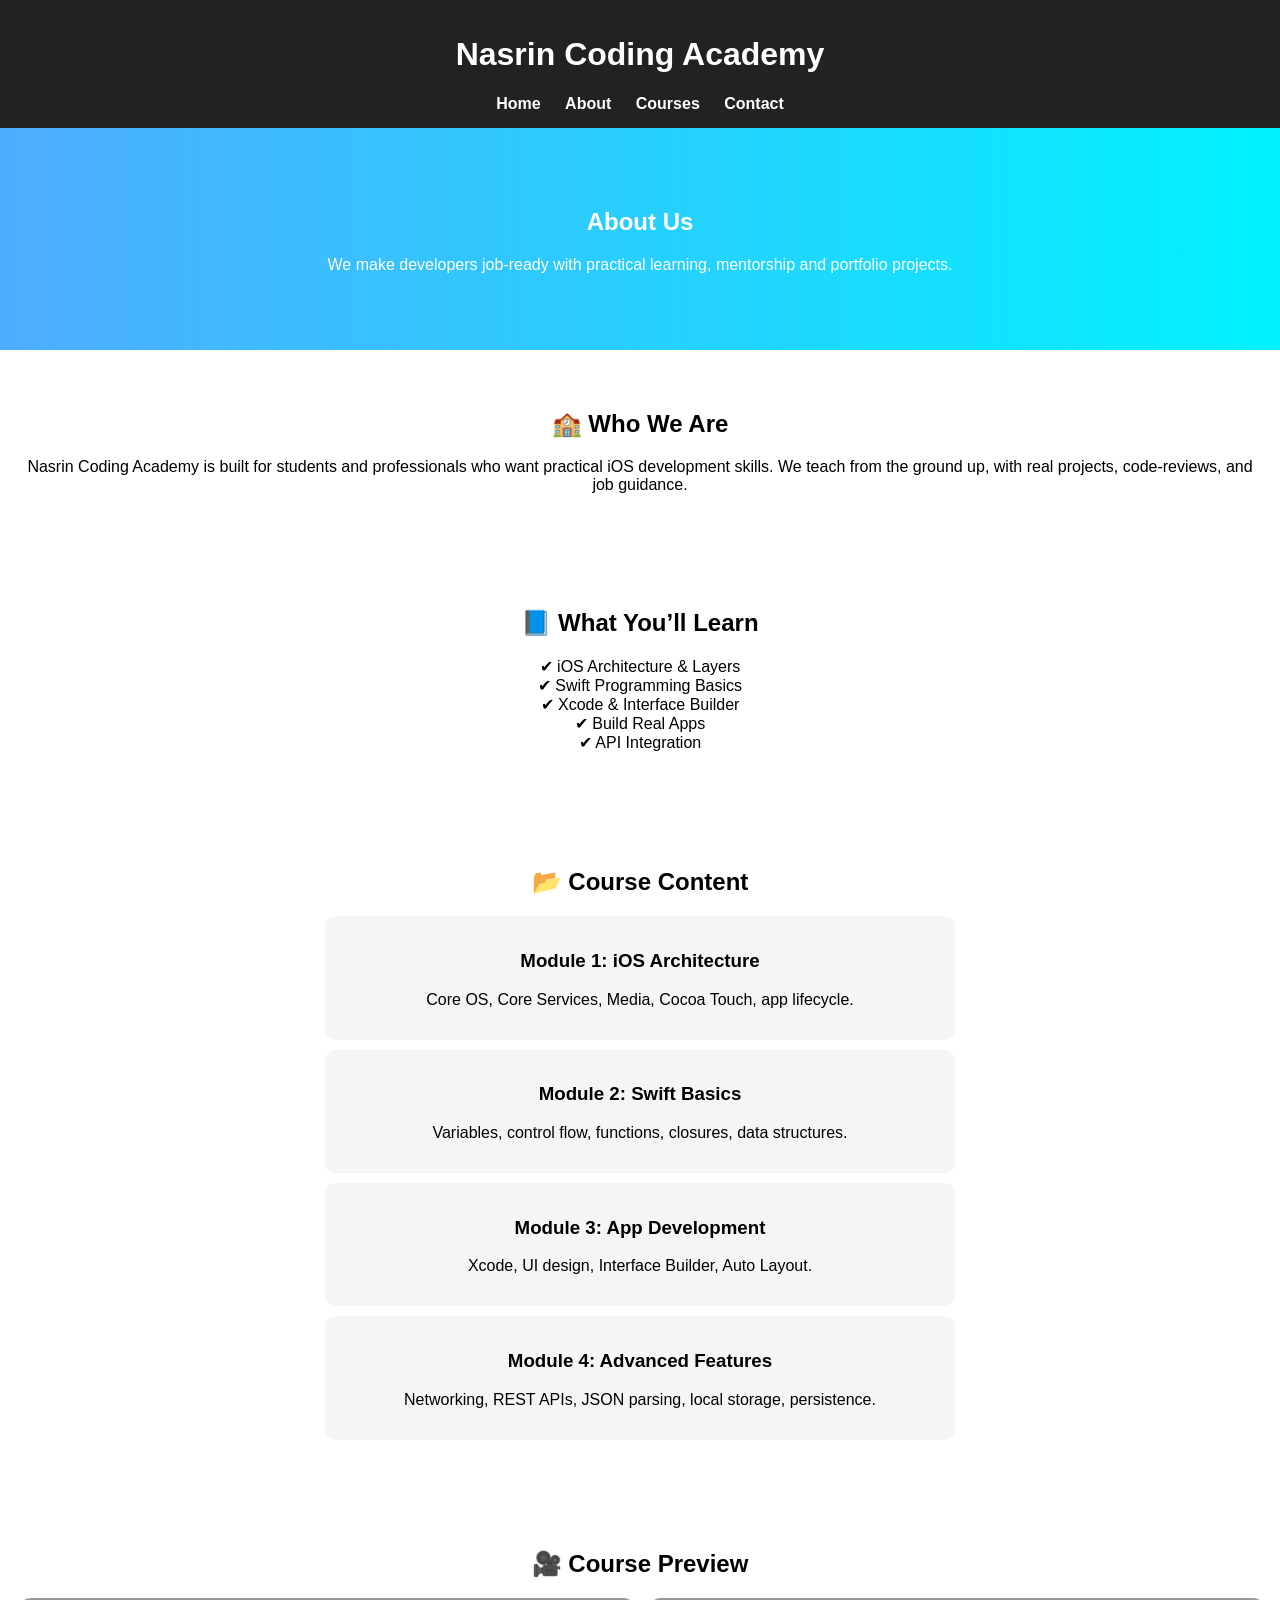
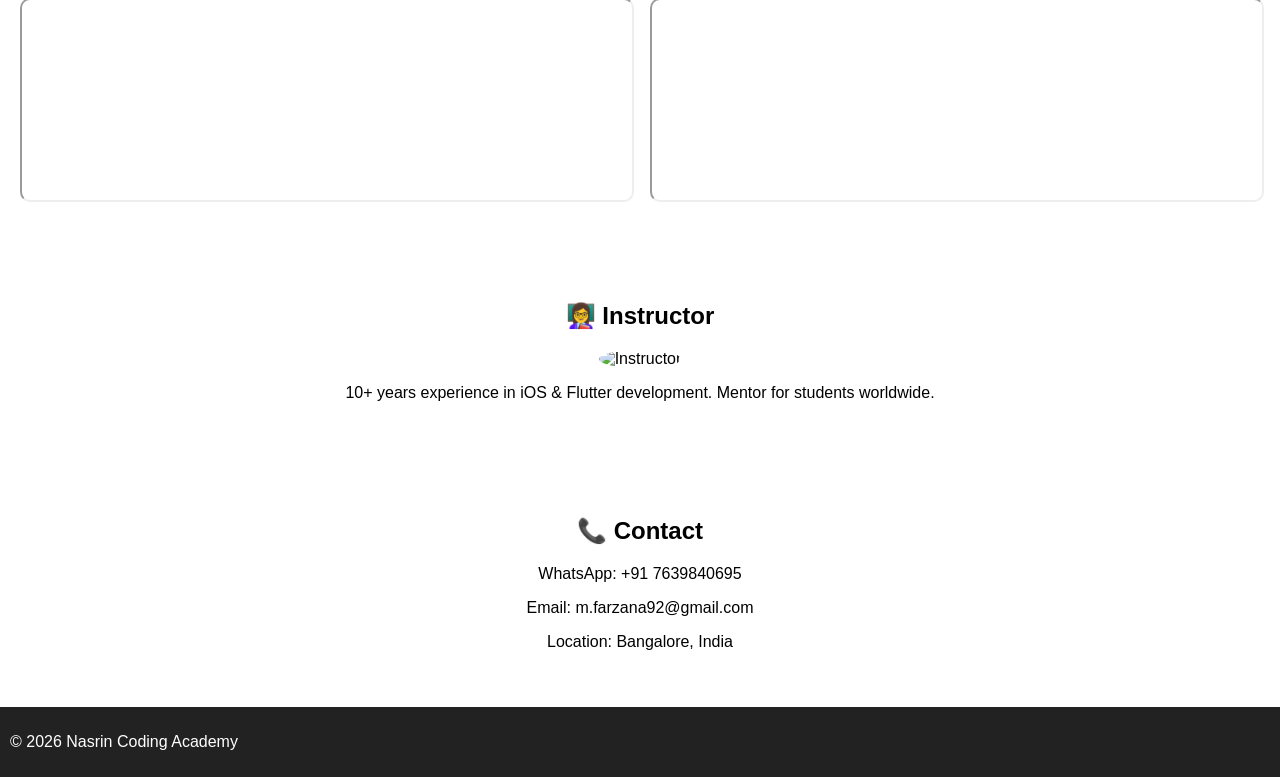
==== about.html @ e3403a39 "Add standard multi-page site structure for Nasrin Coding Academy" ====
<!DOCTYPE html>
<html lang="en">
<head>
    <meta charset="UTF-8">
    <meta name="viewport" content="width=device-width, initial-scale=1.0">
    <title>About - Nasrin Coding Academy</title>
    <link rel="stylesheet" href="style.css">
</head>
<body>
<header>
    <h1>Nasrin Coding Academy</h1>
    <nav>
        <a href="index.html">Home</a>
        <a href="about.html" class="active">About</a>
        <a href="courses.html">Courses</a>
        <a href="contact.html">Contact</a>
    </nav>
</header>
<section class="hero">
    <h2>About Us</h2>
    <p>We make developers job-ready with practical learning, mentorship and portfolio projects.</p>
</section>
<section id="about">
    <h2>🏫 Who We Are</h2>
    <p>Nasrin Coding Academy is built for students and professionals who want practical iOS development skills. We teach from the ground up, with real projects, code-reviews, and job guidance.</p>
</section>
<section id="learn">
    <h2>📘 What You’ll Learn</h2>
    <ul>
        <li>✔ iOS Architecture & Layers</li>
        <li>✔ Swift Programming Basics</li>
        <li>✔ Xcode & Interface Builder</li>
        <li>✔ Build Real Apps</li>
        <li>✔ API Integration</li>
    </ul>
</section>
<section id="content">
    <h2>📂 Course Content</h2>
    <div class="content-card">
        <h3>Module 1: iOS Architecture</h3>
        <p>Core OS, Core Services, Media, Cocoa Touch, app lifecycle.</p>
    </div>
    <div class="content-card">
        <h3>Module 2: Swift Basics</h3>
        <p>Variables, control flow, functions, closures, data structures.</p>
    </div>
    <div class="content-card">
        <h3>Module 3: App Development</h3>
        <p>Xcode, UI design, Interface Builder, Auto Layout.</p>
    </div>
    <div class="content-card">
        <h3>Module 4: Advanced Features</h3>
        <p>Networking, REST APIs, JSON parsing, local storage, persistence.</p>
    </div>
</section>
<section id="videos">
    <h2>🎥 Course Preview</h2>
    <div class="video-grid">
        <iframe src="https://www.youtube.com/embed/q-85HjGpsPM" allowfullscreen></iframe>
        <iframe src="https://www.youtube.com/embed/q-85HjGpsPM" allowfullscreen></iframe>
    </div>
</section>
<section id="instructor">
    <h2>👩‍🏫 Instructor</h2>
    <img src="profile.jpg" alt="Instructor" class="profile-img">
    <p>10+ years experience in iOS & Flutter development. Mentor for students worldwide.</p>
</section>
<section id="contact">
    <h2>📞 Contact</h2>
    <p>WhatsApp: +91 7639840695</p>
    <p>Email: m.farzana92@gmail.com</p>
    <p>Location: Bangalore, India</p>
</section>
<footer>
    <p>© 2026 Nasrin Coding Academy</p>
</footer>
<script src="script.js"></script>
</body>
</html>
---- style.css ----
body {
    margin: 0;
    font-family: Arial, sans-serif;
}

/* HEADER */
header {
    background: #222;
    color: #fff;
    padding: 15px;
    text-align: center;
}

nav a {
    margin: 0 10px;
    color: #fff;
    text-decoration: none;
    font-weight: 600;
}

nav a.active {
    text-decoration: underline;
    color: #ffd500;
}

/* HERO */
.hero {
    background: linear-gradient(to right, #4facfe, #00f2fe);
    color: white;
    text-align: center;
    padding: 60px 20px;
}

.hero button {
    padding: 10px 20px;
    border: none;
    background: white;
    color: #333;
    border-radius: 5px;
    cursor: pointer;
}

/* SECTIONS */
section {
    padding: 40px 20px;
    text-align: center;
}

/* LEARN */
#learn ul {
    list-style: none;
    padding: 0;
}

/* CONTENT */
.content-card {
    background: #f5f5f5;
    margin: 10px auto;
    padding: 15px;
    border-radius: 10px;
    max-width: 600px;
}

/* VIDEOS */
.video-grid {
    display: grid;
    grid-template-columns: repeat(auto-fit, minmax(300px, 1fr));
    gap: 20px;
}

.video-grid iframe {
    width: 100%;
    height: 200px;
    border-radius: 10px;
}

/* PROFILE */
.profile-img {
    width: 120px;
    border-radius: 50%;
}

/* FOOTER */
footer {
    background: #222;
    color: white;
    padding: 10px;
}
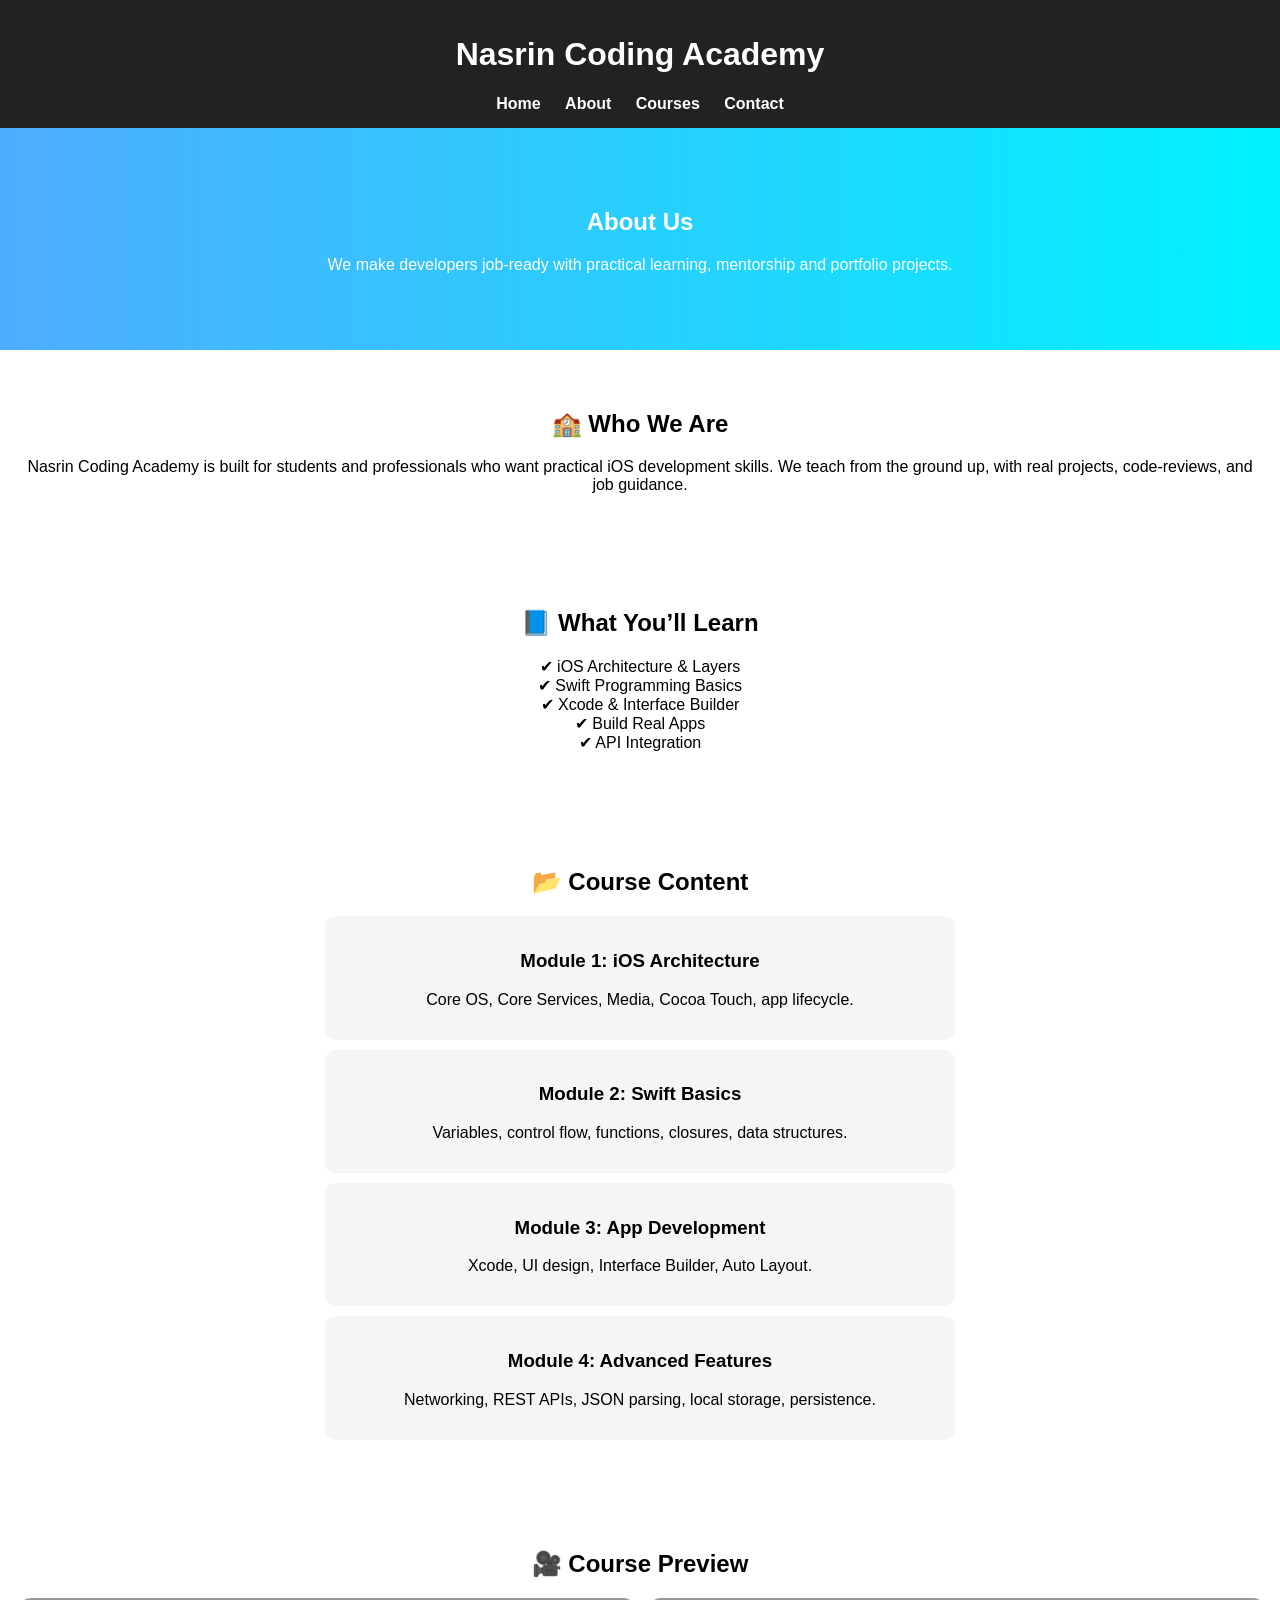
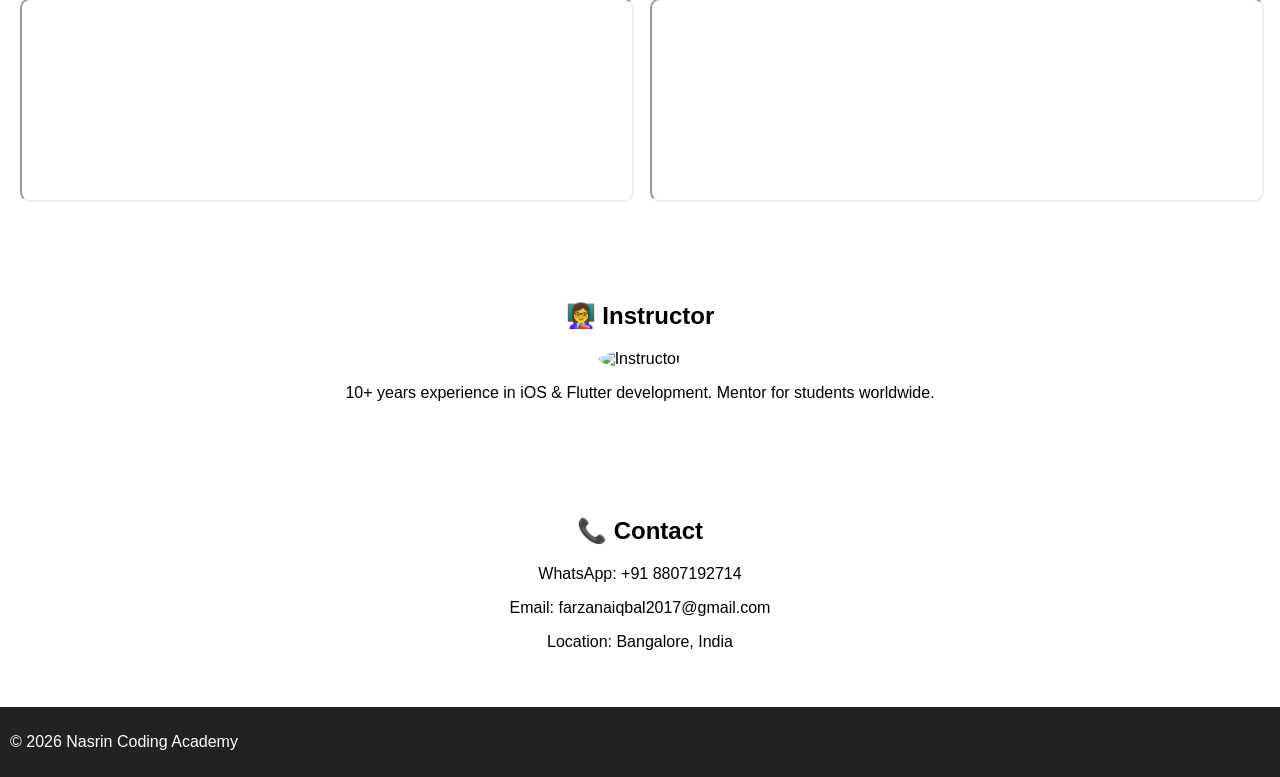
==== commit 38b2aec1: "Update about.html" ====
--- a/about.html
+++ b/about.html
@@ -67,8 +67,8 @@
 </section>
 <section id="contact">
     <h2>📞 Contact</h2>
-    <p>WhatsApp: +91 7639840695</p>
-    <p>Email: m.farzana92@gmail.com</p>
+    <p>WhatsApp: +91 8807192714</p>
+    <p>Email: farzanaiqbal2017@gmail.com</p>
     <p>Location: Bangalore, India</p>
 </section>
 <footer>
@@ -76,4 +76,4 @@
 </footer>
 <script src="script.js"></script>
 </body>
-</html>+</html>
--- a/style.css
+++ b/style.css
@@ -74,6 +74,17 @@
     border-radius: 10px;
 }
 
+.video-preview {
+    margin-top: 15px;
+}
+
+.video-preview iframe {
+    width: 100%;
+    height: 260px;
+    border-radius: 10px;
+    box-shadow: 0 5px 15px rgba(0, 0, 0, 0.15);
+}
+
 /* PROFILE */
 .profile-img {
     width: 120px;
